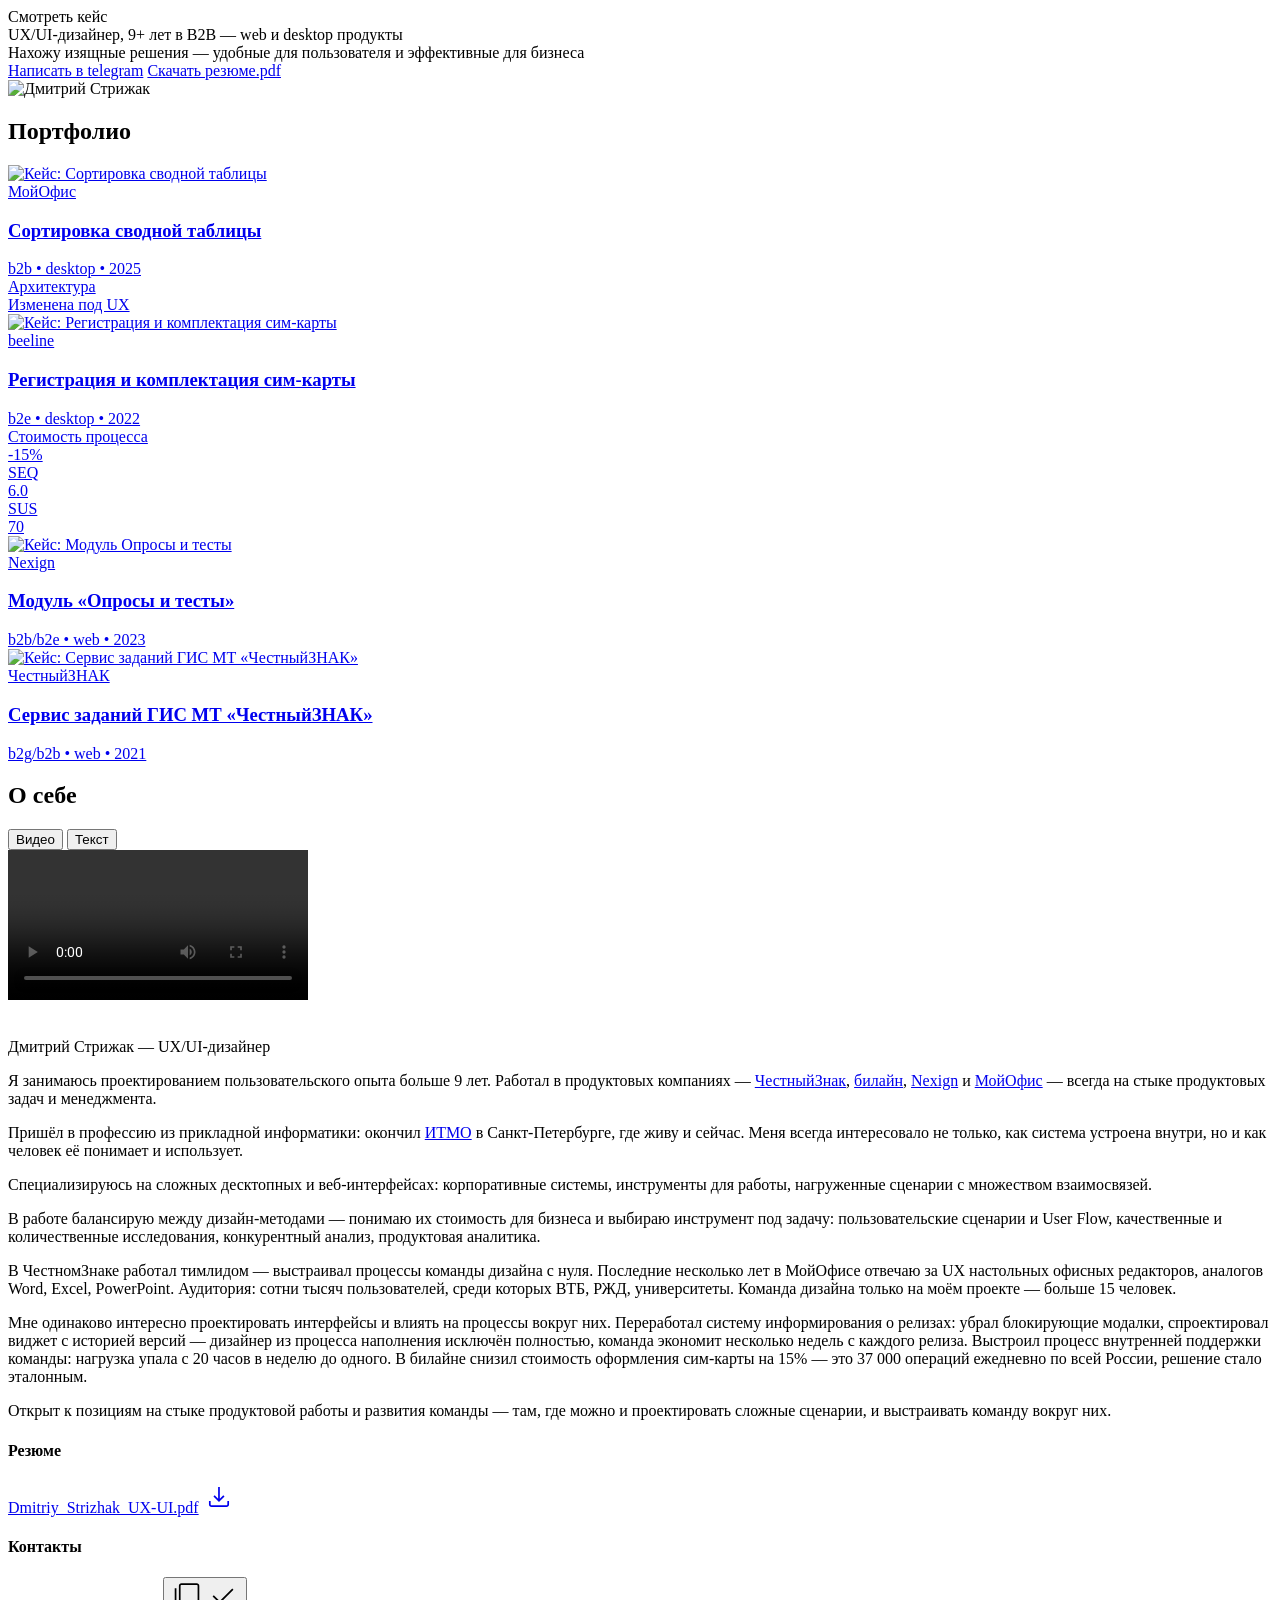
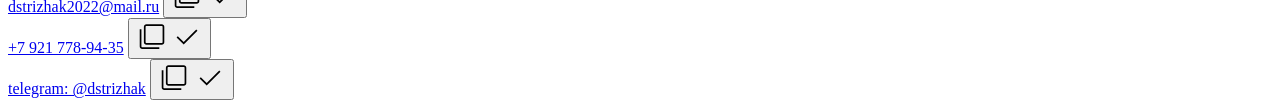
==== index.html @ 727d62eb "Update index.html" ====
<!DOCTYPE html>
<html lang="ru">

<head>
    <meta charset="UTF-8">
    <meta name="viewport" content="width=device-width, initial-scale=1.0">
    <title>Дмитрий Стрижак — UX/UI дизайнер</title>
    <link rel="stylesheet" href="variables.css">
    <link rel="stylesheet" href="style.css">
    <link rel="preconnect" href="https://fonts.googleapis.com">
    <link rel="preconnect" href="https://fonts.gstatic.com" crossorigin>
    <link href="https://fonts.googleapis.com/css2?family=Roboto:wght@400;600&display=swap" rel="stylesheet">
    <link rel="stylesheet" href="https://cdn.jsdelivr.net/npm/plyr@3.7.8/dist/plyr.css" />
</head>

<body>

    <div class="custom-cursor" id="customCursor">Смотреть кейс</div>

    <div class="frame">
        <div class="wrapper">
            <!-- хедер -->
            <div id="header-placeholder"></div>

            <section class="hero">
                <div class="hero__left">
                    <div class="hero__title">UX/UI-дизайнер, 9+ лет в B2B — web и desktop продукты</div>
                    <div class="hero__text">Нахожу изящные решения — удобные для пользователя и эффективные для бизнеса
                    </div>

                    <div class="hero__buttons">
                        <a href="https://web.telegram.org/dstrizhak" target="_blank"
                            class="btn btn--primary btn--large">Написать в telegram</a>

                        <a href="media/Strizhak_Dmitriy_UXUI_designer.pdf" download
                            class="btn btn--secondary btn--large">Скачать резюме.pdf</a>
                    </div>

                </div>
                <div class="hero__right">
                    <img src="img/hero__image.png" alt="Дмитрий Стрижак">
                </div>
            </section>

            <section class="portfolio" id="portfolio">
                <h2>Портфолио</h2>
                <div class="portfolio__cases">

                    <a href="/Case1.html" class="case">
                        <div class="case__left">
                            <img src="img/case__image-1.png" alt="Кейс: Сортировка сводной таблицы" loading="lazy">
                        </div>
                        <div class="case__right">
                            <div class="case__info">
                                <span class="case__company">МойОфис</span>
                                <h3 class="case__title">Сортировка сводной таблицы</h3>
                                <span class="case__text">b2b • desktop • 2025</span>
                            </div>

                            <div class="case__mecrics">
                                <div class="case__metric">
                                    <div class="case__metric--title">Архитектура</div>
                                    <div class="case__metric--value">Изменена под UX</div>
                                </div>

                            </div>

                        </div>
                    </a>

                    <a href="/Case2.html" class="case">
                        <div class="case__left">
                            <img src="img/case__image-2.png" alt="Кейс: Регистрация и комплектация сим-карты"
                                loading="lazy">
                        </div>
                        <div class="case__right">
                            <div class="case__info">
                                <span class="case__company">beeline</span>
                                <h3 class="case__title">Регистрация и комплектация сим-карты</h3>
                                <span class="case__text">b2e • desktop • 2022</span>
                            </div>
                            <div class="case__mecrics">
                                <div class="case__metric">
                                    <div class="case__metric--title">Стоимость процесса</div>
                                    <div class="case__metric--value">-15%</div>
                                </div>
                                <div class="case__metric">
                                    <div class="case__metric--title">SEQ</div>
                                    <div class="case__metric--value">6.0</div>
                                </div>
                                <div class="case__metric">
                                    <div class="case__metric--title">SUS</div>
                                    <div class="case__metric--value">70</div>
                                </div>
                            </div>
                        </div>
                    </a>

                    <a href="/Case3.html" class="case">
                        <div class="case__left">
                            <img src="img/case__image-3.png" alt="Кейс: Модуль Опросы и тесты" loading="lazy">
                        </div>
                        <div class="case__right">
                            <div class="case__info">
                                <span class="case__company">Nexign</span>
                                <h3 class="case__title">Модуль «Опросы и тесты»</h3>
                                <span class="case__text">b2b/b2e • web • 2023</span>
                            </div>
                        </div>
                    </a>

                    <a href="/Case4.html" class="case">
                        <div class="case__left">
                            <img src="img/case__image-4.png" alt="Кейс: Сервис заданий ГИС МТ «ЧестныйЗНАК»">
                        </div>
                        <div class="case__right">
                            <div class="case__info">
                                <span class="case__company">ЧестныйЗНАК</span>
                                <h3 class="case__title">Сервис заданий ГИС МТ «ЧестныйЗНАК»</h3>
                                <span class="case__text">b2g/b2b • web • 2021</span>
                            </div>
                        </div>
                    </a>

                </div>
            </section>

            <section class="about" id="about">
                <h2>О себе</h2>
                <div class="about__columns">

                    <div class="about__left">
                        <div class="tabs">
                            <button class="tabs__tab tabs__tab--active" data-tab="video">Видео</button>
                            <button class="tabs__tab" data-tab="text">Текст</button>
                        </div>
                        <div class="tabs__content">
                            <div class="tabs__panel tabs__panel--active" id="tab-video">
                                <video id="player" playsinline controls>
                                    <source src="" type="video/mp4">
                                </video>
                            </div>
                            <div class="tabs__panel" id="tab-text">
                                <img src="img/img__about.png" alt="">
                                <p>Дмитрий Стрижак — UX/UI-дизайнер</p>
                                <p>Я занимаюсь проектированием пользовательского опыта больше 9 лет. Работал в
                                    продуктовых компаниях —
                                    <a href="https://xn--80ajghhoc2aj1c8b.xn--p1ai/" target="_blank"
                                        class="link">ЧестныйЗнак</a>,
                                    <a href="https://spb.beeline.ru/customers/products/" target="_blank"
                                        class="link">билайн</a>,
                                    <a href="http://nexign.com/ru" target="_blank" class="link">Nexign</a> и
                                    <a href="https://myoffice.ru/" target="_blank" class="link">МойОфис</a>
                                    — всегда на стыке продуктовых задач и менеджмента.
                                </p>

                                <p>Пришёл в профессию из прикладной информатики: окончил <a href="https://itmo.ru/" target="_blank" class="link">ИТМО</a> в Санкт-Петербурге, где
                                    живу и сейчас. Меня всегда интересовало не только, как система устроена внутри, но и
                                    как человек её понимает и использует.</p>
                                <p>Специализируюсь на сложных десктопных и веб-интерфейсах: корпоративные системы,
                                    инструменты для работы, нагруженные сценарии с множеством взаимосвязей.</p>
                                <p>В работе балансирую между дизайн-методами — понимаю их стоимость
                                    для бизнеса и выбираю инструмент под задачу: пользовательские сценарии и User Flow,
                                    качественные и количественные исследования, конкурентный анализ, продуктовая
                                    аналитика.</p>
                                <p>В ЧестномЗнаке работал тимлидом — выстраивал процессы команды дизайна с нуля.
                                    Последние несколько лет в МойОфисе отвечаю за UX настольных офисных редакторов,
                                    аналогов Word, Excel, PowerPoint. Аудитория: сотни тысяч пользователей, среди
                                    которых ВТБ, РЖД, университеты. Команда дизайна только на моём проекте — больше 15
                                    человек.</p>
                                <p>Мне одинаково интересно проектировать интерфейсы и влиять на процессы вокруг них.
                                    Переработал систему информирования о релизах: убрал блокирующие модалки,
                                    спроектировал виджет с историей версий — дизайнер из процесса наполнения исключён
                                    полностью, команда экономит несколько недель с каждого релиза. Выстроил процесс
                                    внутренней поддержки команды: нагрузка упала с 20 часов в неделю до одного. В
                                    билайне снизил стоимость оформления сим-карты на 15% — это 37 000 операций ежедневно
                                    по всей России, решение стало эталонным.</p>
                                <p>Открыт к позициям на стыке продуктовой работы и развития команды
                                    — там, где можно и проектировать сложные сценарии, и выстраивать команду вокруг них.
                                </p>
                            </div>
                        </div>
                    </div>

                    <div class="about__right">
                        <div class="about__resume">
                            <h4 class="about__subtitle">Резюме</h4>
                            <div class="about__link-wrapper">
                                <a href="media/Strizhak_Dmitriy_UXUI_designer.pdf" download
                                    class="link">Dmitriy_Strizhak_UX-UI.pdf</a>
                                <a href="media/Strizhak_Dmitriy_UXUI_designer.pdf" download class="icon-btn--tetriary"
                                    data-tooltip="Скачать">
                                    <svg viewBox="0 0 32 32" xmlns="http://www.w3.org/2000/svg"
                                        xmlns:xlink="http://www.w3.org/1999/xlink" width="32.000000" height="32.000000"
                                        fill="none">
                                        <path id="Vector 5"
                                            d="M15.989 20.9726L10.452 15.4359L11.6717 14.2502L15.1247 17.6862L15.1247 5.95557L16.8307 5.95557L16.8307 17.6862L20.2837 14.2502L21.5257 15.4359L15.989 20.9726L15.989 20.9726ZM8.48202 26.0442C7.78647 26.0442 7.19147 25.7971 6.69702 25.3029C6.2028 24.8085 5.95569 24.2135 5.95569 23.5179L5.95569 20.0496L7.66169 20.0496L7.66169 23.5179C7.66169 23.723 7.74713 23.911 7.91802 24.0819C8.08891 24.2528 8.27691 24.3382 8.48202 24.3382L23.518 24.3382C23.7231 24.3382 23.9111 24.2528 24.082 24.0819C24.2529 23.911 24.3384 23.723 24.3384 23.5179L24.3384 20.0496L26.0444 20.0496L26.0444 23.5179C26.0444 24.2197 25.7972 24.8161 25.303 25.3072C24.8086 25.7986 24.2136 26.0442 23.518 26.0442L8.48202 26.0442Z"
                                            fill="currentColor" fill-rule="nonzero" />
                                    </svg>
                                </a>
                            </div>
                        </div>
                        <div class="about__contacts">
                            <h4 class="about__subtitle">Контакты</h4>
                            <div class="about__links">

                                <div class="about__link-wrapper">
                                    <a href="mailto:dstrizhak2022@mail.ru" class="link">dstrizhak2022@mail.ru</a>
                                    <button class="icon-btn--tetriary" data-copy="dstrizhak2022@mail.ru"
                                        data-tooltip="Скопировать">
                                        <svg class="icon-copy" viewBox="0 0 32 32" xmlns="http://www.w3.org/2000/svg"
                                            xmlns:xlink="http://www.w3.org/1999/xlink" width="32.000000"
                                            height="32.000000" fill="none">
                                            <path id="Vector 3"
                                                d="M10.4164 23.7436C9.71124 23.7436 9.11391 23.4964 8.62435 23.0019C8.13457 22.5077 7.88968 21.9127 7.88968 21.2169L7.88968 5.85959C7.88968 5.16403 8.13457 4.56914 8.62435 4.07492C9.11391 3.58047 9.71124 3.33325 10.4164 3.33325L25.7737 3.33325C26.4692 3.33325 27.0641 3.58047 27.5584 4.07492C28.0528 4.56914 28.3 5.16403 28.3 5.85958L28.3 21.2169C28.3 21.9127 28.0528 22.5077 27.5584 23.0019C27.0641 23.4964 26.4692 23.7436 25.7737 23.7436L10.4164 23.7436L10.4164 23.7436ZM10.4164 22.0376L25.7737 22.0376C25.9788 22.0376 26.1668 21.9521 26.3377 21.7813C26.5086 21.6101 26.594 21.422 26.594 21.2169L26.594 5.85959C26.594 5.65448 26.5086 5.46648 26.3377 5.29559C26.1668 5.1247 25.9788 5.03925 25.7737 5.03925L10.4164 5.03925C10.2112 5.03925 10.0231 5.1247 9.85202 5.29559C9.68113 5.46648 9.59568 5.65448 9.59568 5.85959L9.59568 21.2169C9.59568 21.422 9.68113 21.6101 9.85202 21.7813C10.0231 21.9521 10.2112 22.0376 10.4164 22.0376ZM6.24868 27.9109C5.54357 27.9109 4.94624 27.6638 4.45668 27.1696C3.96713 26.6751 3.72235 26.0801 3.72235 25.3846L3.72235 8.32125L5.42835 8.32125L5.42835 25.3846C5.42835 25.5897 5.5138 25.7777 5.68468 25.9486C5.85557 26.1195 6.04357 26.2049 6.24868 26.2049L23.312 26.2049L23.312 27.9109L6.24868 27.9109ZM9.59568 5.03925L9.59568 22.0376L9.59568 5.03925Z"
                                                fill="currentColor" fill-rule="nonzero" />
                                        </svg>
                                        <svg class="icon-check" viewBox="0 0 32 32" xmlns="http://www.w3.org/2000/svg"
                                            width="32" height="32" fill="none">
                                            <path
                                                d="M12.6957 23.5011L5.57434 16.3794L6.78534 15.1854L12.6957 21.0958L25.254 8.52075L26.465 9.73175L12.6957 23.5011Z"
                                                fill="currentColor" fill-rule="nonzero" />
                                        </svg>
                                    </button>
                                </div>

                                <div class="about__link-wrapper">
                                    <a href="tel:+79217789435" class="link">+7 921 778-94-35</a>
                                    <button class="icon-btn--tetriary" data-copy="+79217789435"
                                        data-tooltip="Скопировать">
                                        <svg class="icon-copy" viewBox="0 0 32 32" xmlns="http://www.w3.org/2000/svg"
                                            xmlns:xlink="http://www.w3.org/1999/xlink" width="32.000000"
                                            height="32.000000" fill="none">
                                            <path id="Vector 3"
                                                d="M10.4164 23.7436C9.71124 23.7436 9.11391 23.4964 8.62435 23.0019C8.13457 22.5077 7.88968 21.9127 7.88968 21.2169L7.88968 5.85959C7.88968 5.16403 8.13457 4.56914 8.62435 4.07492C9.11391 3.58047 9.71124 3.33325 10.4164 3.33325L25.7737 3.33325C26.4692 3.33325 27.0641 3.58047 27.5584 4.07492C28.0528 4.56914 28.3 5.16403 28.3 5.85958L28.3 21.2169C28.3 21.9127 28.0528 22.5077 27.5584 23.0019C27.0641 23.4964 26.4692 23.7436 25.7737 23.7436L10.4164 23.7436L10.4164 23.7436ZM10.4164 22.0376L25.7737 22.0376C25.9788 22.0376 26.1668 21.9521 26.3377 21.7813C26.5086 21.6101 26.594 21.422 26.594 21.2169L26.594 5.85959C26.594 5.65448 26.5086 5.46648 26.3377 5.29559C26.1668 5.1247 25.9788 5.03925 25.7737 5.03925L10.4164 5.03925C10.2112 5.03925 10.0231 5.1247 9.85202 5.29559C9.68113 5.46648 9.59568 5.65448 9.59568 5.85959L9.59568 21.2169C9.59568 21.422 9.68113 21.6101 9.85202 21.7813C10.0231 21.9521 10.2112 22.0376 10.4164 22.0376ZM6.24868 27.9109C5.54357 27.9109 4.94624 27.6638 4.45668 27.1696C3.96713 26.6751 3.72235 26.0801 3.72235 25.3846L3.72235 8.32125L5.42835 8.32125L5.42835 25.3846C5.42835 25.5897 5.5138 25.7777 5.68468 25.9486C5.85557 26.1195 6.04357 26.2049 6.24868 26.2049L23.312 26.2049L23.312 27.9109L6.24868 27.9109ZM9.59568 5.03925L9.59568 22.0376L9.59568 5.03925Z"
                                                fill="currentColor" fill-rule="nonzero" />
                                        </svg>
                                        <svg class="icon-check" viewBox="0 0 32 32" xmlns="http://www.w3.org/2000/svg"
                                            width="32" height="32" fill="none">
                                            <path
                                                d="M12.6957 23.5011L5.57434 16.3794L6.78534 15.1854L12.6957 21.0958L25.254 8.52075L26.465 9.73175L12.6957 23.5011Z"
                                                fill="currentColor" fill-rule="nonzero" />
                                        </svg>
                                    </button>
                                </div>

                                <div class="about__link-wrapper">
                                    <a href="https://web.telegram.org/dstrizhak" target="_blank" class="link">telegram:
                                        @dstrizhak</a>
                                    <button class="icon-btn--tetriary" data-copy="@dstrizhak"
                                        data-tooltip="Скопировать">
                                        <svg class="icon-copy" viewBox="0 0 32 32" xmlns="http://www.w3.org/2000/svg"
                                            xmlns:xlink="http://www.w3.org/1999/xlink" width="32.000000"
                                            height="32.000000" fill="none">
                                            <path id="Vector 3"
                                                d="M10.4164 23.7436C9.71124 23.7436 9.11391 23.4964 8.62435 23.0019C8.13457 22.5077 7.88968 21.9127 7.88968 21.2169L7.88968 5.85959C7.88968 5.16403 8.13457 4.56914 8.62435 4.07492C9.11391 3.58047 9.71124 3.33325 10.4164 3.33325L25.7737 3.33325C26.4692 3.33325 27.0641 3.58047 27.5584 4.07492C28.0528 4.56914 28.3 5.16403 28.3 5.85958L28.3 21.2169C28.3 21.9127 28.0528 22.5077 27.5584 23.0019C27.0641 23.4964 26.4692 23.7436 25.7737 23.7436L10.4164 23.7436L10.4164 23.7436ZM10.4164 22.0376L25.7737 22.0376C25.9788 22.0376 26.1668 21.9521 26.3377 21.7813C26.5086 21.6101 26.594 21.422 26.594 21.2169L26.594 5.85959C26.594 5.65448 26.5086 5.46648 26.3377 5.29559C26.1668 5.1247 25.9788 5.03925 25.7737 5.03925L10.4164 5.03925C10.2112 5.03925 10.0231 5.1247 9.85202 5.29559C9.68113 5.46648 9.59568 5.65448 9.59568 5.85959L9.59568 21.2169C9.59568 21.422 9.68113 21.6101 9.85202 21.7813C10.0231 21.9521 10.2112 22.0376 10.4164 22.0376ZM6.24868 27.9109C5.54357 27.9109 4.94624 27.6638 4.45668 27.1696C3.96713 26.6751 3.72235 26.0801 3.72235 25.3846L3.72235 8.32125L5.42835 8.32125L5.42835 25.3846C5.42835 25.5897 5.5138 25.7777 5.68468 25.9486C5.85557 26.1195 6.04357 26.2049 6.24868 26.2049L23.312 26.2049L23.312 27.9109L6.24868 27.9109ZM9.59568 5.03925L9.59568 22.0376L9.59568 5.03925Z"
                                                fill="currentColor" fill-rule="nonzero" />
                                        </svg>
                                        <svg class="icon-check" viewBox="0 0 32 32" xmlns="http://www.w3.org/2000/svg"
                                            width="32" height="32" fill="none">
                                            <path
                                                d="M12.6957 23.5011L5.57434 16.3794L6.78534 15.1854L12.6957 21.0958L25.254 8.52075L26.465 9.73175L12.6957 23.5011Z"
                                                fill="currentColor" fill-rule="nonzero" />
                                        </svg>
                                    </button>
                                </div>

                            </div>
                        </div>
                    </div>

                </div>
            </section>
            <!-- футер -->
            <div id="footer-placeholder"></div>

        </div><!-- /wrapper -->
    </div><!-- /frame -->

    <script src="https://cdn.jsdelivr.net/npm/plyr@3.7.8/dist/plyr.min.js"></script>
    <script src="script.js"></script>
</body>

</html>
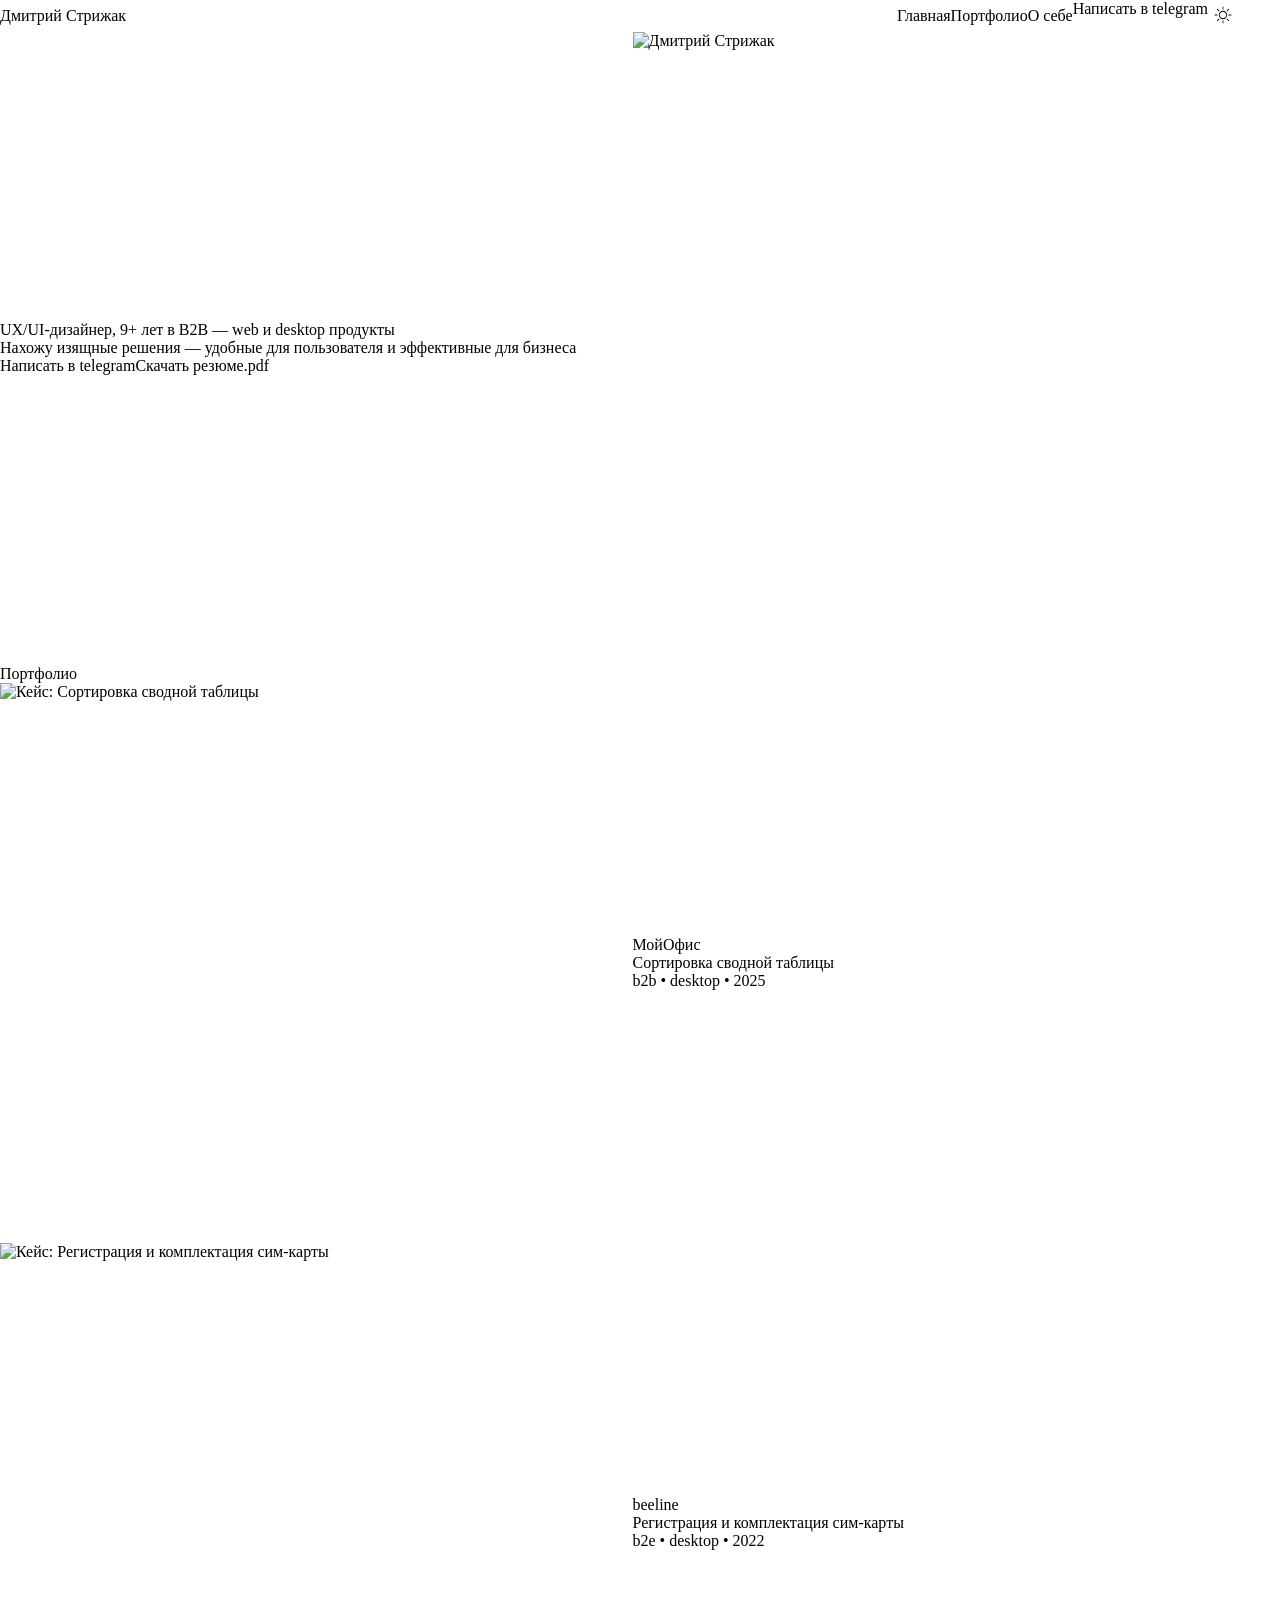
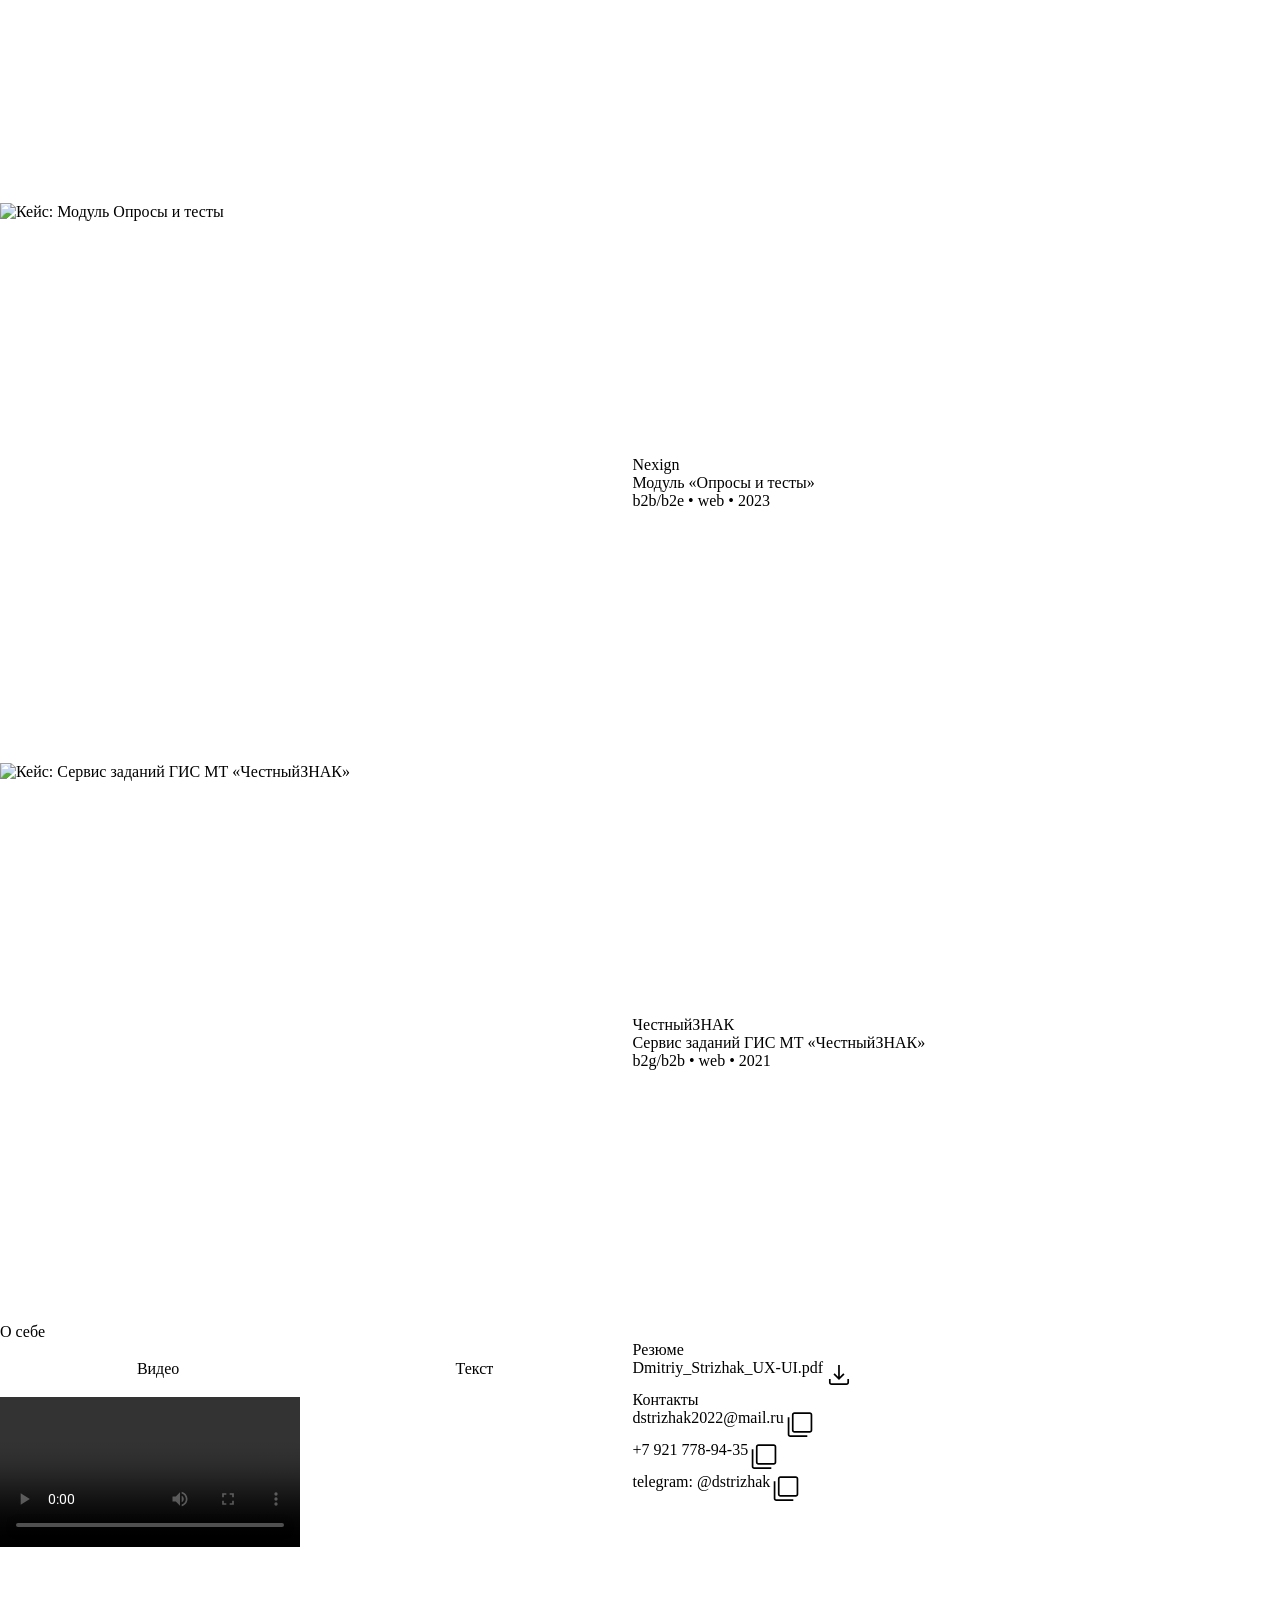
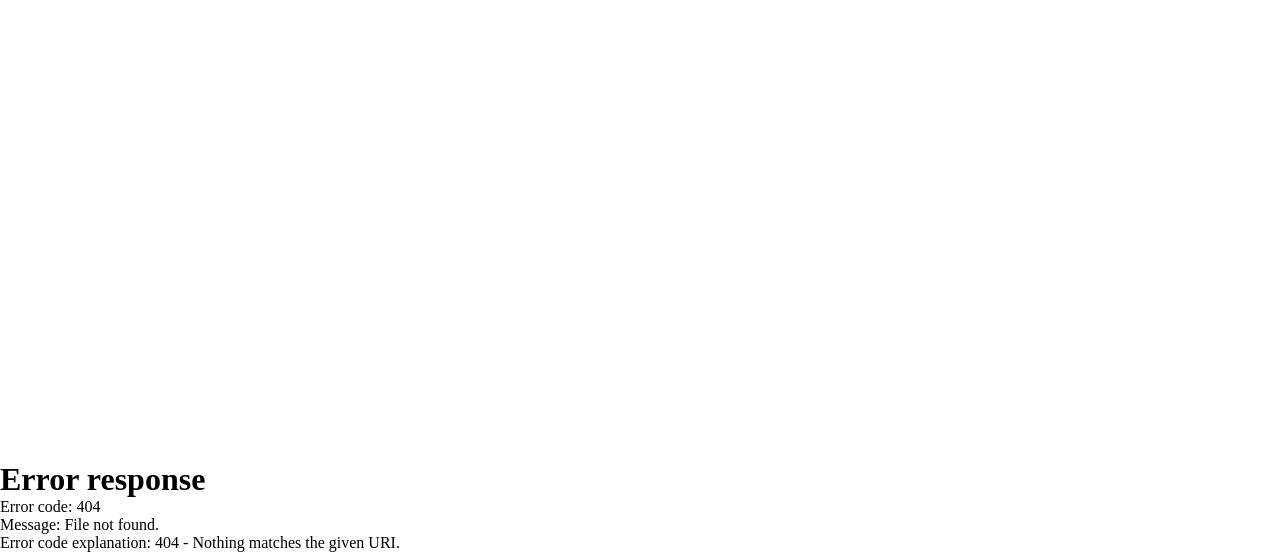
==== commit 4fd05e10: "Update index.html" ====
--- a/index.html
+++ b/index.html
@@ -56,15 +56,6 @@
                                 <h3 class="case__title">Сортировка сводной таблицы</h3>
                                 <span class="case__text">b2b • desktop • 2025</span>
                             </div>
-
-                            <div class="case__mecrics">
-                                <div class="case__metric">
-                                    <div class="case__metric--title">Архитектура</div>
-                                    <div class="case__metric--value">Изменена под UX</div>
-                                </div>
-
-                            </div>
-
                         </div>
                     </a>
 
@@ -79,7 +70,7 @@
                                 <h3 class="case__title">Регистрация и комплектация сим-карты</h3>
                                 <span class="case__text">b2e • desktop • 2022</span>
                             </div>
-                            <div class="case__mecrics">
+                            <!-- <div class="case__mecrics">
                                 <div class="case__metric">
                                     <div class="case__metric--title">Стоимость процесса</div>
                                     <div class="case__metric--value">-15%</div>
@@ -92,7 +83,7 @@
                                     <div class="case__metric--title">SUS</div>
                                     <div class="case__metric--value">70</div>
                                 </div>
-                            </div>
+                            </div> -->
                         </div>
                     </a>
 
--- a/style.css
+++ b/style.css
@@ -0,0 +1,985 @@
+/* ===================== */
+/* ШРИФТ                  */
+/* ===================== */
+
+@font-face {
+  font-family: "NextArt";
+  src: url(font/NEXT\ ART_Regular.otf);
+  font-weight: 400;
+  font-style: normal;
+  font-display: swap;
+}
+
+@font-face {
+  font-family: "NextArt";
+  src: url(font/NEXT\ ART_SemiBold.otf);
+  font-weight: 600;
+  font-style: normal;
+  font-display: swap;
+}
+
+/* ===================== */
+/* СБРОС                  */
+/* ===================== */
+
+* {
+  margin: 0;
+  padding: 0;
+  box-sizing: border-box;
+}
+
+/* ===================== */
+/* БАЗОВОЕ                */
+/* ===================== */
+
+html {
+  scrollbar-gutter: stable;
+  scroll-behavior: smooth;
+}
+
+body {
+  font-family: var(--font-primary);
+  font-weight: var(--weight-regular);
+  color: var(--color-primary);
+  background-color: var(--color-primary-surface);
+  min-height: 100vh;
+}
+
+a {
+  text-decoration: none;
+  color: inherit;
+}
+
+img {
+  max-width: 100%;
+}
+
+h2 {
+  font-family: var(--font-secondary);
+  font-size: var(--font-display-large);
+  line-height: var(--line-display-large);
+  font-weight: var(--weight-bold);
+  color: var(--color-primary);
+  margin-bottom: var(--space500);
+}
+
+h3 {
+  font-family: var(--font-secondary);
+  font-size: var(--font-display-small);
+  line-height: var(--line-display-small);
+  font-weight: var(--weight-bold);
+}
+
+h4 {
+  font-family: var(--font-secondary);
+  font-size: var(--font-headline-large);
+  line-height: var(--line-headline-large);
+  font-weight: var(--weight-bold);
+}
+
+hr {
+  border: none;
+  border-top: 1px solid var(--color-primary);
+}
+
+button {
+  background: none;
+  border: none;
+  padding: 0;
+  margin: 0;
+  font: inherit;
+  color: inherit;
+  cursor: pointer;
+  outline: none;
+  -webkit-appearance: none;
+  appearance: none;
+}
+
+/* ===================== */
+/* ОБЩИЕ КЛАССЫ           */
+/* ===================== */
+
+.frame {
+  border: 1px solid var(--color-primary);
+  margin: var(--space200);
+  min-height: calc(100vh - 32px);
+}
+
+.wrapper {
+  max-width: 1800px;
+  margin: 0 auto;
+  display: flex;
+  flex-direction: column;
+  padding-left: var(--space600);
+  padding-right: var(--space600);
+}
+
+.logo {
+  font-family: var(--font-secondary);
+  font-size: var(--font-headline-small);
+  line-height: var(--line-headline-small);
+}
+
+.separator {
+  display: block;
+  align-self: center;
+  width: 1px;
+  height: 24px;
+  background-color: var(--color-primary);
+}
+
+.link {
+  text-decoration: none;
+  color: inherit;
+  cursor: pointer;
+  display: inline-flex;
+  align-self: flex-start;
+  position: relative;
+}
+
+.link::after {
+  content: "";
+  position: absolute;
+  bottom: -4px;
+  left: 0;
+  width: 0;
+  height: 1px;
+  background-color: var(--color-primary);
+  transition: width 0.3s;
+}
+
+.link:hover::after {
+  width: 100%;
+}
+
+/* ===================== */
+/* СВИТЧ                  */
+/* ===================== */
+
+.switch {
+  display: inline-flex;
+  align-items: center;
+  cursor: pointer;
+  order: 1;
+}
+
+.switch__input {
+  display: none;
+}
+
+.switch__track {
+  position: relative;
+  border: 1px solid var(--color-primary);
+  width: 56px;
+  height: 32px;
+  background-color: var(--color-primary-surface);
+  border-radius: 16px;
+  transition: background-color 0.2s;
+  flex-shrink: 0;
+}
+
+.switch__thumb {
+  position: absolute;
+  top: 1px;
+  left: 0px;
+  width: 28px;
+  height: 28px;
+  background-color: var(--color-primary-surface);
+  border-radius: 50%;
+  transition: transform 0.25s cubic-bezier(0.4, 0, 0.2, 1);
+  display: flex;
+  align-items: center;
+  justify-content: center;
+}
+
+.switch__icon {
+  position: absolute;
+  width: 20px;
+  height: 20px;
+  transition:
+    opacity 0.2s,
+    transform 0.2s;
+}
+
+.switch__icon--sun {
+  opacity: 1;
+  transform: scale(1) rotate(0deg);
+}
+
+.switch__icon--moon {
+  opacity: 0;
+  transform: scale(0.5) rotate(-45deg);
+}
+
+.switch__input:checked + .switch__track {
+  background-color: var(--color-primary);
+}
+
+.switch__input:checked + .switch__track .switch__thumb {
+  transform: translateX(26px);
+}
+
+.switch__input:checked + .switch__track .switch__icon--sun {
+  opacity: 0;
+  transform: scale(0.5) rotate(45deg);
+}
+
+.switch__input:checked + .switch__track .switch__icon--moon {
+  opacity: 1;
+  transform: scale(1) rotate(0deg);
+}
+
+/* ===================== */
+/* КНОПКИ                 */
+/* ===================== */
+
+.btn {
+  display: inline-flex;
+  align-items: center;
+  align-self: flex-start;
+  border-radius: var(--radius9999);
+  border: 1px solid var(--color-primary);
+  transition: all 0.3s ease;
+}
+
+.btn--primary {
+  color: var(--color-primary-inverse);
+  background-color: var(--color-primary-surface-inverse);
+}
+
+.btn--primary:hover {
+  transform: scale(1.03);
+}
+
+.btn--secondary {
+  background-color: transparent;
+  color: var(--color-primary);
+}
+
+.btn--secondary:hover {
+  transform: scale(1.03);
+}
+
+.btn--small {
+  padding: var(--space100) var(--space200);
+  font-size: var(--font-lable-large);
+  line-height: var(--line-lable-large);
+}
+
+.btn--large {
+  padding: var(--space200) var(--space300);
+  font-size: var(--font-title-medium);
+  line-height: var(--line-title-medium);
+}
+
+/* ===================== */
+/* ХЕДЕР                  */
+/* ===================== */
+
+.header {
+  display: flex;
+  justify-content: space-between;
+  align-items: center;
+  padding-top: var(--space300);
+  padding-bottom: var(--space300);
+  border-bottom: 1px solid var(--color-primary);
+  margin-bottom: var(--space500);
+  position: sticky;
+  top: 0;
+  z-index: 100;
+  background-color: var(--color-primary-surface);
+  transition: transform 0.3s ease;
+}
+
+.header--hidden {
+  transform: translateY(-100%);
+}
+
+.header__right {
+  display: flex;
+  align-items: center;
+  gap: var(--space400);
+}
+
+.header__controls {
+  display: flex;
+  align-items: center;
+  gap: var(--space200);
+}
+
+/* ===================== */
+/* НАВИГАЦИЯ              */
+/* ===================== */
+
+.navigation {
+  display: flex;
+  gap: var(--space400);
+}
+
+.navigation__link {
+  font-size: var(--font-title-medium);
+  line-height: var(--line-title-medium);
+}
+
+/* ===================== */
+/* HERO                   */
+/* ===================== */
+
+.hero {
+  display: flex;
+  align-items: stretch;
+  gap: var(--space50);
+  margin-bottom: var(--space1000);
+  max-height: 80vh;
+}
+
+.hero__left,
+.hero__right {
+  width: 50%;
+}
+
+.hero__left {
+  display: flex;
+  justify-content: center;
+  flex-direction: column;
+  gap: var(--space300);
+  padding: var(--space700);
+  background-color: var(--color-secondary-surface);
+  border-radius: var(--radius400);
+}
+
+.hero__right img {
+  display: block;
+  width: 100%;
+  height: 100%;
+  max-width: 836px;
+  aspect-ratio: 1 / 1;
+  object-fit: cover;
+  border-radius: var(--radius400);
+}
+
+.hero__title {
+  font-family: var(--font-secondary);
+  font-weight: var(--weight-bold);
+  font-size: var(--font-display-medium);
+  line-height: var(--line-display-medium);
+}
+
+.hero__text {
+  font-size: var(--font-headline-small);
+  line-height: var(--line-headline-small);
+}
+
+.hero__buttons {
+  display: flex;
+  flex-direction: row;
+  align-items: center;
+  gap: var(--space100);
+}
+
+/* ===================== */
+/* ПОРТФОЛИО              */
+/* ===================== */
+
+.portfolio__cases {
+  display: flex;
+  flex-direction: column;
+  gap: var(--space300);
+  margin-bottom: var(--space1000);
+}
+
+.case {
+  /* position: relative;
+  aspect-ratio: 16 / 7;
+  display: block;
+  text-decoration: none;
+  border-radius: var(--radius400);
+  cursor: none; */
+
+  position: relative;
+  height: 560px;
+  display: block;
+  text-decoration: none;
+  border-radius: var(--radius400);
+  cursor: none;
+}
+
+.case__left {
+  overflow: hidden;
+  position: absolute;
+  top: 0;
+  left: 0;
+  width: 75%;
+  height: 100%;
+  border-radius: var(--radius400);
+}
+
+.case__left img {
+  width: 100%;
+  height: 100%;
+  object-fit: cover;
+  display: block;
+  border-radius: var(--radius400);
+  transition: transform 0.4s ease;
+  object-position: left top;
+}
+
+.case:hover .case__left img {
+  transform: scale(1.05);
+}
+
+.case__right {
+  position: absolute;
+  right: 0;
+  top: 0;
+  bottom: 0;
+  left: 50%;
+  background-color: var(--color-secondary-surface);
+  border-radius: var(--radius400);
+  padding: var(--space500);
+  display: flex;
+  flex-direction: column;
+  gap: var(--space600);
+  justify-content: center;
+  transition: background-color 0.3s;
+}
+
+.case__info {
+  display: flex;
+  flex-direction: column;
+  gap: var(--space200);
+}
+
+.case__company,
+.case__text {
+  font-size: var(--font-title-large);
+  line-height: var(--line-title-large);
+}
+
+.case__mecrics {
+  display: inline-flex;
+  gap: var(--space100);
+}
+
+.case__metric {
+  background-color: var(--color-tetriary-surface);
+  color: #1b5e20;
+  display: flex;
+  flex-direction: column;
+  justify-content: space-between;
+  gap: var(--space100);
+  padding: var(--space200) var(--space200);
+  border-radius: var(--radius200);
+}
+
+.case__metric--title {
+  font-size: var(--font-lable-medium);
+  font-weight: var(--weight-bold);
+  letter-spacing: 0.5px;
+}
+
+.case__metric--value {
+  font-family: var(--font-secondary);
+  font-weight: var(--weight-bold);
+  font-size: var(--font-headline-small);
+  line-height: var(--line-headline-small);
+}
+
+/* ===================== */
+/* О СЕБЕ                 */
+/* ===================== */
+
+.about {
+  margin-bottom: var(--space1000);
+}
+
+.about__columns {
+  display: flex;
+  gap: var(--space50);
+  height: 720px;
+}
+
+.about__left,
+.about__right {
+  width: 50%;
+  background-color: var(--color-secondary-surface);
+}
+
+.about__left {
+  display: flex;
+  height: 100%;
+  flex-direction: column;
+  border-radius: var(--radius400);
+}
+
+.tabs {
+  display: flex;
+  margin: var(--space100);
+  background-color: var(--color-primary-surface);
+  border-radius: var(--radius9999);
+}
+
+.tabs__tab {
+  height: 56px;
+  cursor: pointer;
+  background: none;
+  border-radius: var(--radius9999);
+  padding: var(--space100) var(--space300);
+  font-size: var(--font-title-medium);
+  line-height: var(--line-title-medium);
+  color: var(--color-primary);
+  transition:
+    background-color 0.2s,
+    color 0.2s;
+  flex: 1;
+  text-align: center;
+  border: none;
+  outline: none;
+}
+
+.tabs__tab--active {
+  background-color: var(--color-primary);
+  color: var(--color-primary-inverse);
+}
+
+.tabs__content {
+  flex: 1;
+  min-height: 0;
+}
+
+.tabs__panel {
+  display: none;
+  height: 100%;
+}
+
+.tabs__panel--active {
+  display: block;
+}
+
+.tabs__panel .plyr,
+.tabs__panel .plyr__video-wrapper,
+.tabs__panel .plyr__video-embed {
+  width: 100%;
+  height: 100%;
+}
+
+.tabs__panel .plyr {
+  border-radius: var(--radius400);
+}
+
+#tab-text {
+  padding: var(--space400);
+  background-color: var(--color-secondary-surface);
+  color: var(--color-primary);
+  border-radius: var(--radius400);
+  height: 100%;
+  overflow-y: auto;
+}
+
+#tab-text p {
+  font-size: var(--font-body-large);
+  line-height: var(--line-body-large);
+  margin-bottom: var(--space100);
+}
+
+.tabs__panel img {
+  width: 240px;
+  margin-bottom: var(--space200);
+  display: block;
+  margin-inline: auto;
+}
+
+.about__right {
+  display: flex;
+  flex-direction: column;
+  gap: var(--space600);
+  padding: var(--space700);
+  border-radius: var(--radius400);
+}
+
+.about__link-wrapper {
+  display: flex;
+  flex-direction: row;
+  gap: var(--space200);
+}
+
+.icon-btn--tetriary {
+  width: 32px;
+  height: 32px;
+  transition: all 0.3s ease;
+  color: var(--color-primary);
+  position: relative;
+}
+
+.icon-btn--tetriary:hover {
+  transform: scale(1.05);
+}
+
+.icon-check {
+  display: none;
+}
+
+.icon-btn--tetriary.is-copied .icon-copy {
+  display: none;
+}
+
+.icon-btn--tetriary.is-copied .icon-check {
+  display: block;
+}
+
+.icon-btn--tetriary::after {
+  content: attr(data-tooltip);
+  position: absolute;
+  bottom: calc(100% + 8px);
+  left: 50%;
+  transform: translateX(-50%);
+  background-color: var(--color-primary);
+  color: var(--color-primary-inverse);
+  font-size: var(--font-body-small);
+  line-height: var(--line-body-small);
+  padding: 4px 8px;
+  border-radius: 4px;
+  white-space: nowrap;
+  opacity: 0;
+  pointer-events: none;
+  transition: opacity 0.2s;
+}
+
+.icon-btn--tetriary:hover::after {
+  opacity: 1;
+}
+
+.about__contacts,
+.about__resume {
+  display: flex;
+  flex-direction: column;
+  gap: var(--space300);
+}
+
+.about__links {
+  display: flex;
+  flex-direction: column;
+  gap: var(--space200);
+}
+
+.about__resume,
+.about__links a {
+  font-size: var(--font-headline-small);
+  line-height: var(--line-headline-small);
+}
+
+/* ===================== */
+/* ФУТЕР                  */
+/* ===================== */
+
+.footer {
+  display: flex;
+  justify-content: space-between;
+  align-items: center;
+  padding-top: var(--space300);
+  padding-bottom: var(--space300);
+  border-top: 1px solid var(--color-primary);
+}
+
+.footer__copyright,
+.footer__year {
+  font-family: var(--font-secondary);
+  font-weight: var(--weight-bold);
+  font-size: var(--font-title-large);
+  line-height: var(--line-title-large);
+}
+
+.custom-cursor {
+  position: fixed;
+  pointer-events: none;
+  background-color: var(--color-primary);
+  color: var(--color-primary-inverse);
+  padding: var(--space100) var(--space200);
+  border-radius: var(--radius400);
+  font-size: var(--font-lable-large);
+  white-space: nowrap;
+  opacity: 0;
+  transition: opacity 0.2s;
+  z-index: 999;
+  transform: translate(-50%, -50%);
+}
+
+.custom-cursor.is-visible {
+  opacity: 1;
+}
+
+/* ===================== */
+/* БУРГЕР                 */
+/* ===================== */
+
+.burger {
+  display: none;
+  flex-direction: column;
+  justify-content: center;
+  gap: 5px;
+  width: 32px;
+  height: 32px;
+  cursor: pointer;
+  flex-shrink: 0;
+  order: 2;
+}
+
+.burger__line {
+  display: block;
+  height: 2px;
+  width: 100%;
+  background-color: var(--color-primary);
+  border-radius: 2px;
+  transition: transform 0.3s ease, opacity 0.3s ease;
+  transform-origin: center;
+}
+
+.burger.is-open .burger__line:nth-child(1) {
+  transform: translateY(7px) rotate(45deg);
+}
+
+.burger.is-open .burger__line:nth-child(2) {
+  opacity: 0;
+  transform: scaleX(0);
+}
+
+.burger.is-open .burger__line:nth-child(3) {
+  transform: translateY(-7px) rotate(-45deg);
+}
+
+/* ===================== */
+/* МОБИЛЬНОЕ МЕНЮ        */
+/* ===================== */
+
+.mobile-menu {
+  display: none;
+  position: fixed;
+  top: 0;
+  left: 0;
+  right: 0;
+  bottom: 0;
+  background-color: var(--color-primary-surface);
+  z-index: 99;
+  flex-direction: column;
+  justify-content: center;
+  align-items: center;
+  gap: var(--space600);
+  opacity: 0;
+  pointer-events: none;
+  transition: opacity 0.3s ease;
+}
+
+.mobile-menu.is-open {
+  display: flex;
+  opacity: 1;
+  pointer-events: all;
+}
+
+.mobile-menu__nav {
+  display: flex;
+  flex-direction: column;
+  align-items: center;
+  gap: var(--space400);
+}
+
+.mobile-menu__link {
+  font-family: var(--font-secondary);
+  font-weight: var(--weight-bold);
+  font-size: var(--font-display-large);
+  line-height: var(--line-display-large);
+  justify-content: center;
+  align-self: center;
+}
+
+.mobile-menu__tg-btn {
+  align-self: center;
+}
+
+/* ===================== */
+/* АДАПТИВ                */
+/* ===================== */
+
+@media (max-width: 1200px) {
+  /* HERO */
+  .hero__title {
+    font-size: var(--font-display-small);
+    line-height: var(--line-display-small);
+  }
+
+  .hero__text {
+    font-size: var(--font-title-large);
+    line-height: var(--line-title-large);
+  }
+
+  .hero__buttons {
+    flex-direction: column;
+  }
+
+  .hero__buttons .btn {
+    width: 100%;
+    justify-content: center;
+    align-self: stretch;
+  }
+}
+
+@media (max-width: 1024px) {
+  /* БУРГЕР */
+  .burger {
+    display: flex;
+  }
+
+  .mobile-menu {
+    display: flex;
+  }
+
+  .navigation {
+    display: none;
+  }
+
+  .header__tg-btn {
+    display: none;
+  }
+
+  .header__separator {
+    display: none;
+  }
+
+  /* HERO */
+  .hero {
+    flex-direction: column;
+    max-height: none;
+    gap: var(--space0);
+  }
+
+  .hero__right {
+    width: 100%;
+    order: -1;
+  }
+
+  .hero__right img {
+    max-width: 100%;
+    aspect-ratio: auto;
+    border-radius: var(--radius400);
+  }
+
+  .hero__left {
+    width: 100%;
+    margin-top: -80px;
+    border-radius: var(--radius400);
+    position: relative;
+    z-index: 1;
+  }
+
+  .hero__title {
+    font-size: var(--font-display-medium);
+    line-height: var(--line-display-medium);
+  }
+
+  .hero__text {
+    font-size: var(--font-headline-medium);
+    line-height: var(--line-title-large);
+  }
+
+  .hero__buttons {
+    flex-direction: row;
+  }
+
+  .hero__buttons .btn {
+    width: auto;
+    align-self: flex-start;
+  }
+
+  /* CASE */
+  .case {
+    aspect-ratio: auto;
+    display: flex;
+    flex-direction: column;
+    gap: 0;
+  }
+
+  .case__left {
+    position: relative;
+    width: 100%;
+  }
+
+  .case__left img {
+    max-width: 100%;
+    aspect-ratio: auto;
+    border-radius: var(--radius400);
+  }
+
+  .case__right {
+    position: relative;
+    left: auto;
+    top: auto;
+    bottom: auto;
+    right: auto;
+    width: 100%;
+    margin-top: -56px;
+    border-radius: var(--radius400);
+    z-index: 1;
+  }
+
+  /* About */
+  .about__columns {
+    flex-direction: column;
+    height: auto;
+  }
+
+  .about__left,
+  .about__right {
+    width: 100%;
+  }
+
+  .about__left {
+    height: 560px;
+  }
+}
+
+@media (max-width: 768px) {
+  /* Wrapper */
+  .wrapper {
+    padding-left: var(--space200);
+    padding-right: var(--space200);
+  }
+  /* HERO */
+  .hero__buttons {
+    flex-direction: column;
+  }
+
+  .hero__buttons .btn {
+    width: 100%;
+    align-self: stretch;
+    justify-content: center;
+  }
+
+  /* Case */
+  .case__mecrics {
+    flex-direction: column;
+    width: 100%;
+  }
+
+  .case__metric {
+    flex-direction: row;
+    justify-content: space-between;
+    align-items: center;
+    width: 100%;
+  }
+}
+
+@media (max-width: 480px) {
+  /* HERO */
+  .hero__left {
+    padding: var(--space300);
+  }
+
+  /* Case */
+  .case__right {
+    padding: var(--space300);
+  }
+
+  /* About */
+  .about__right {
+    padding: var(--space300);
+  }
+}
